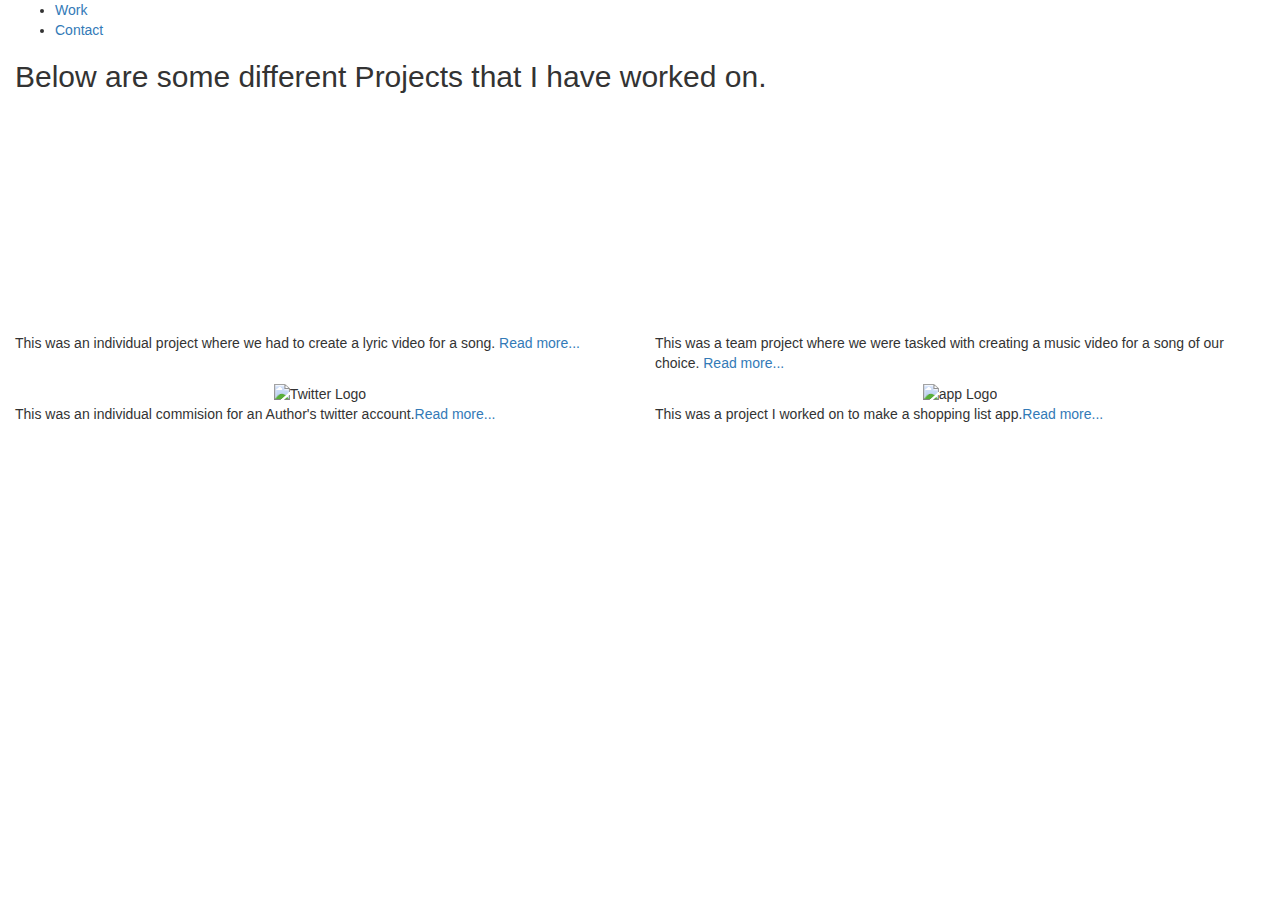
==== index.html @ 9e377a4f "index.html" ====
<!doctype html>
<html>
<head>
<meta charset="utf-8">
<title>Untitled Document</title>
<link href="styles.css" rel="stylesheet" type="text/css">
	<link rel="stylesheet" href="https://maxcdn.bootstrapcdn.com/bootstrap/3.3.7/css/bootstrap.min.css">	
</head>


<body>
	<div class="container-fluid">
	<ul>
  <li><a href="index.html">Work</a></li>
  <li><a href="contact.html">Contact</a></li>
	</ul>
	<h2>Below are some different Projects that I have worked on.</h2>

		<div class="row">
	  <div class="col-sm-6">
		<center><iframe width="400" height="225" src="https://www.youtube.com/embed/AKqRXx640vc" frameborder="0" allow="accelerometer; autoplay; encrypted-media; gyroscope; picture-in-picture" allowfullscreen></iframe></center>
		  <p>
		  	This was an individual project where we had to create a lyric video for a song. <a href="kinetic.html">Read more...</a>
		  </p>
	  </div>
	  <div class="col-sm-6">
		<center><iframe width="400" height="225" src="https://www.youtube.com/embed/UB-o1j3iQKU" frameborder="0" allow="accelerometer; autoplay; encrypted-media; gyroscope; picture-in-picture" allowfullscreen></iframe></center>
		  <p>
		  	This was a team project where we were tasked with creating a music video for a song of our choice. <a href="gucci.html">Read more...</a>
		  </p>
	  </div>
	</div>
		<div class="row">
	  <div class="col-sm-6">
		<center><img src="images/boat3.png" alt="Twitter Logo" width="350px"></center>
		  <p>
		  	This was an individual commision for an Author's twitter account.<a href="twitterLogo.html">Read more...</a>
		  </p>
	  </div>
	   <div class="col-sm-6">
		<center><img src="images/pick_it_up.PNG" alt="app Logo" height="357.52px"></center>
		  <p>
		  	This was a project I worked on to make a shopping list app.<a href="listApp.html">Read more...</a>
		  </p>
	  </div>
	</div>
	</div>
</body>
</html>
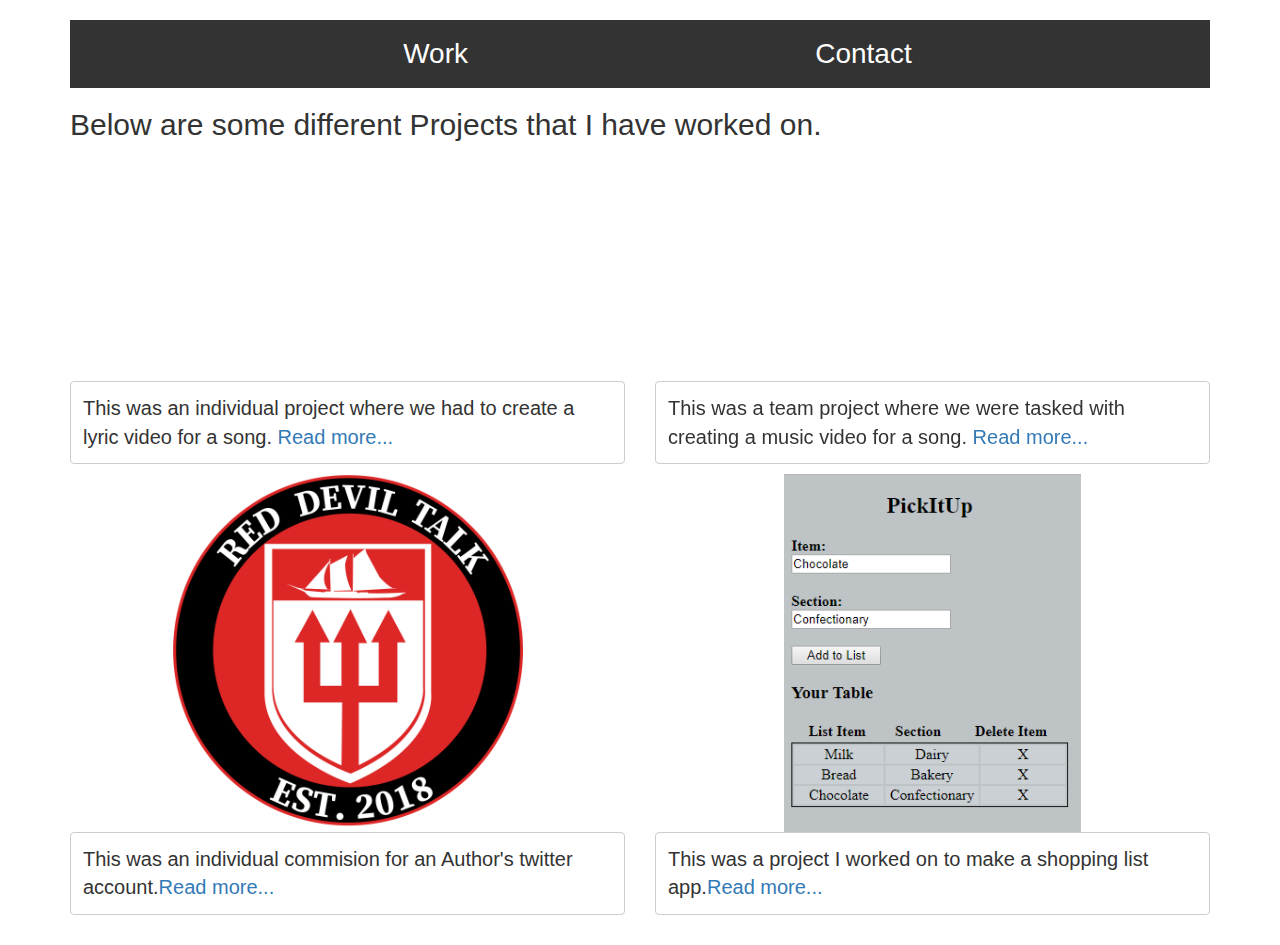
==== commit f0332051: "changed" ====
--- a/index.html
+++ b/index.html
@@ -9,7 +9,7 @@
 
 
 <body>
-	<div class="container-fluid">
+	<div class="container">
 	<ul>
   <li><a href="index.html">Work</a></li>
   <li><a href="contact.html">Contact</a></li>
@@ -26,7 +26,7 @@
 	  <div class="col-sm-6">
 		<center><iframe width="400" height="225" src="https://www.youtube.com/embed/UB-o1j3iQKU" frameborder="0" allow="accelerometer; autoplay; encrypted-media; gyroscope; picture-in-picture" allowfullscreen></iframe></center>
 		  <p>
-		  	This was a team project where we were tasked with creating a music video for a song of our choice. <a href="gucci.html">Read more...</a>
+		  	This was a team project where we were tasked with creating a music video for a song. <a href="gucci.html">Read more...</a>
 		  </p>
 	  </div>
 	</div>
--- a/styles.css
+++ b/styles.css
@@ -0,0 +1,95 @@
+@charset "utf-8";
+/* CSS Document */
+body{
+	background-color: #BFBFBF;
+	padding: 20px;
+	font-size: 20px;
+}
+ul {
+    list-style-type: none;
+    margin: 0;
+    padding: 0;
+    overflow: hidden;
+    background-color: #333;
+    position: -webkit-sticky; /* Safari */
+    position: sticky;
+    top: 0;
+	width: 100%;
+}
+li {
+    float: left;
+	padding-left: 28%;
+	font-size: 28px;
+}
+li a:hover{
+	background-color: #424242;
+}
+li a {
+    display: block;
+    color: white;
+    text-align: center;
+    padding: 14px;
+    text-decoration: none;
+}
+body {font-family: Arial, Helvetica, sans-serif;}
+* {box-sizing: border-box;}
+
+input[type=text], select, textarea {
+    width: 100%;
+    padding: 12px;
+    border: 1px solid #ccc;
+    border-radius: 4px;
+    box-sizing: border-box;
+    margin-top: 6px;
+    margin-bottom: 16px;
+    resize: vertical;
+}
+
+input[type=submit] {
+    background-color: #4CAF50;
+    color: white;
+    padding: 12px 20px;
+    border: none;
+    border-radius: 4px;
+    cursor: pointer;
+}
+
+input[type=submit]:hover {
+    background-color: #45a049;
+}
+p{
+	width: 100%;
+    padding: 12px;
+    border: 1px solid #ccc;
+    border-radius: 4px;
+    box-sizing: border-box;
+    margin-top: 6px;
+    margin-bottom: 16px;
+    resize: vertical;
+	background-color: white;
+	font-size: 20px;
+}
+#personal {
+    font-size: 38px;
+	float: left;
+	padding-left: 55px;
+    
+}
+#paragraph{
+	font-size: 20px;
+}
+#info{
+	padding-bottom: 10px;
+}
+#linkedin{
+	width: 150px;
+	height: 75px;
+}
+#twitter{
+	width: 150px;
+	height: 75px;
+}
+
+#details{
+	background-color: white;
+}